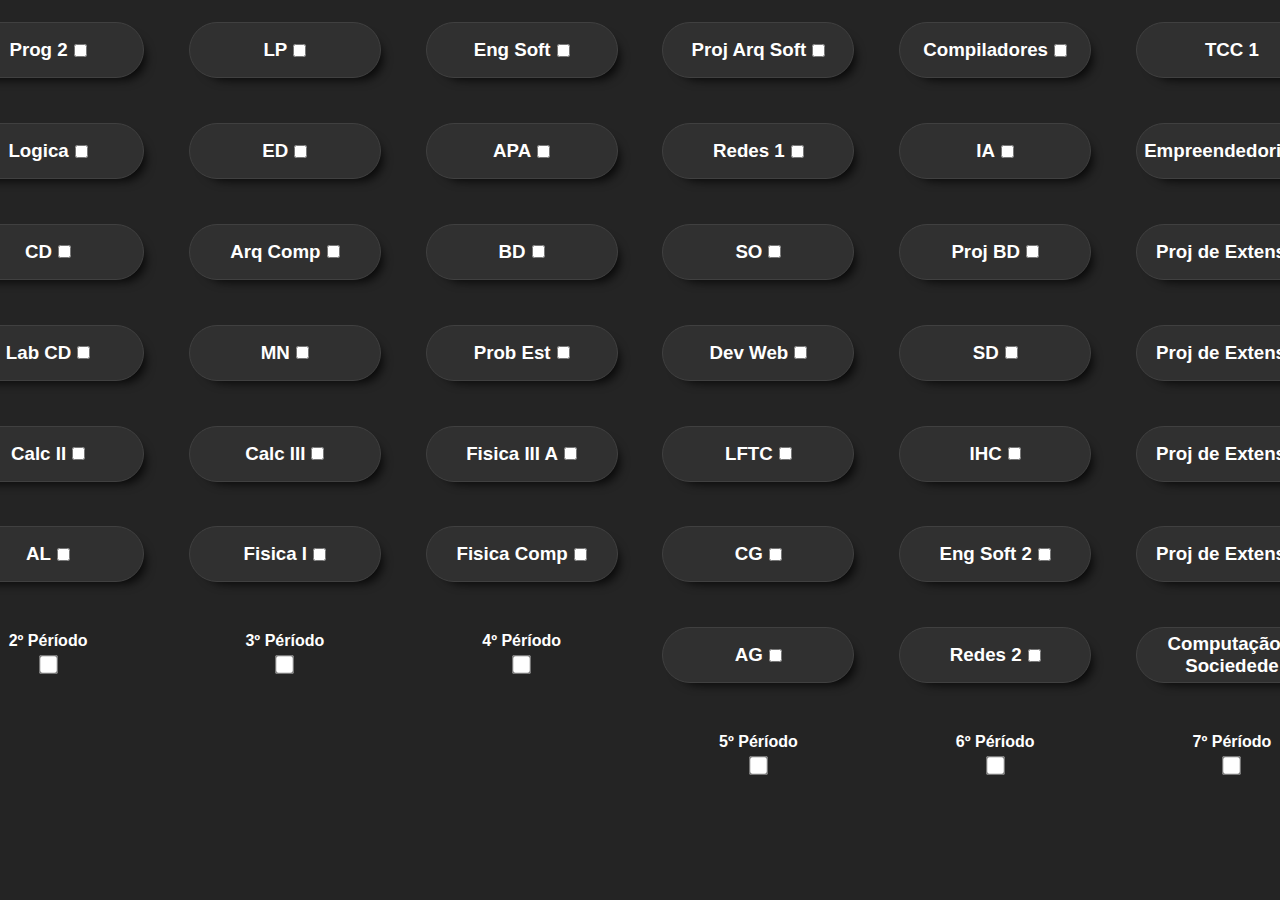
==== index.html @ 60527f7e "ajuda da teu help" ====
<!DOCTYPE html>
<html lang="pt-br">

<head>
    <meta charset="UTF-8">
    <meta name="viewport" content="width=device-width, initial-scale=1.0">
    <title>Document</title>
    <link rel="stylesheet" href="style.css">
</head>

<body>
    <section id="fluxograma">
        <div class="period" id="first">
            <div class="subject" id="programacao_1">
                <h3>Prog I</h3>
                <input type="checkbox" id="programacao_1_check" class="checkbox">
            </div>
            <div class="subject" id="intro_ciencia_computacao">
                <h3>ICC</h3>
                <input type="checkbox" id="intro_ciencia_computacao_check" class="checkbox">
            </div>
            <div class="subject" id="fundamento_arquitetura_computadores">
                <h3>FAC</h3>
                <input type="checkbox" id="fundamento_arquitetura_computadores_check" class="checkbox">
            </div>
            <div class="subject" id="matematica_discreta">
                <h3>MD</h3>
                <input type="checkbox" id="matematica_discreta_check" class="checkbox">
            </div>
            <div class="subject" id="calculo_1">
                <h3>Calc I</h3>
                <input type="checkbox" id="calculo_1_check" class="checkbox">
            </div>
            <div class="subject" id="geomertica_analitica">
                <h3>GA</h3>
                <input type="checkbox" id="geomertica_analitica_check" class="checkbox">
            </div>

            <div class="check_period" id="check_1periodo">
                <h4>1º Péríodo</h4>
                <input type="checkbox" class="check_all">
            </div>

        </div>
        
        <div class="period" id="second">
            <div class="subject" id="programacao_2">
                <h3>Prog 2</h3>
                <input type="checkbox" id="programacao_2_check" class="checkbox">
            </div>
            <div class="subject" id="logica_computacao">
                <h3>Logica</h3>
                <input type="checkbox" id="logica_computacao_check" class="checkbox">
            </div>
            <div class="subject" id="circuitos_digitais">
                <h3>CD</h3>
                <input type="checkbox" id="circuitos_digitais_check" class="checkbox">
            </div>
            <div class="subject" id="lab_circuitos_digitais">
                <h3>Lab CD</h3>
                <input type="checkbox" id="lab_circuitos_digitais_check" class="checkbox">
            </div>
            <div class="subject" id="calculo_2">
                <h3>Calc II</h3>
                <input type="checkbox" id="calculo_2_check" class="checkbox">
            </div>
            <div class="subject" id="algebra_linear">
                <h3>AL</h3>
                <input type="checkbox" id="algebra_linear_check" class="checkbox">
            </div>

            <div class="check_period" id="check_2periodo">
                <h4>2º Péríodo</h4>
                <input type="checkbox" class=" ">
            </div>
        </div>

        <div class="period" id="third">
            <div class="subject" id="paradigmas_programacao">
                <h3>LP</h3>
                <input type="checkbox" id="paradigmas_programacao_check" class="checkbox">
            </div>
            <div class="subject" id="estrutura_dados">
                <h3>ED</h3>
                <input type="checkbox" id="estrutura_dados_check" class="checkbox">
            </div>
            <div class="subject" id="arquitetura_computadores">
                <h3>Arq Comp</h3>
                <input type="checkbox" id="arquitetura_computadores_check" class="checkbox">
            </div>
            <div class="subject" id="metodos_numericos">
                <h3>MN</h3>
                <input type="checkbox" id="metodos_numericos_check" class="checkbox">
            </div>
            <div class="subject" id="calculo_3">
                <h3>Calc III</h3>
                <input type="checkbox" id="calculo_3_check" class="checkbox">
            </div>
            <div class="subject" id="fisica_1">
                <h3>Fisica I</h3>
                <input type="checkbox" id="fisica_1_check" class="checkbox">
            </div>

            <div class="check_period" id="check_3periodo">
                <h4>3º Péríodo</h4>
                <input type="checkbox" class="check_all">
            </div>
        </div>

        <div class="period" id="fourth">
            <div class="subject" id="engenharia_software_1">
                <h3>Eng Soft</h3>
                <input type="checkbox" id="engenharia_software_1_check" class="checkbox">
            </div>
            <div class="subject" id="analise_projeto_algoritmo">
                <h3>APA</h3>
                <input type="checkbox" id="analise_projeto_algoritmo_check" class="checkbox">
            </div>
            <div class="subject" id="banco_dados">
                <h3>BD</h3>
                <input type="checkbox" id="banco_dados_check" class="checkbox">
            </div>
            <div class="subject" id="prob_est">
                <h3>Prob Est</h3>
                <input type="checkbox" id="prob_est_check" class="checkbox">
            </div>
            <div class="subject" id="fisica_3a">
                <h3>Fisica III A</h3>
                <input type="checkbox" id="fisica_3a_check" class="checkbox">
            </div>
            <div class="subject" id="fisica_computacional">
                <h3>Fisica Comp</h3>
                <input type="checkbox" id="fisica_computacional_check" class="checkbox">
            </div>

            <div class="check_period" id="check_4periodo">
                <h4>4º Péríodo</h4>
                <input type="checkbox" class="check_all">
            </div>
        </div>

        <div class="period" id="fifth">
            <div class="subject" id="projeto_arquitetura_software">
                <h3>Proj Arq Soft</h3>
                <input type="checkbox" id="projeto_arquitetura_software_check" class="checkbox">
            </div>
            <div class="subject" id="redes_1">
                <h3>Redes 1</h3>
                <input type="checkbox" id="redes_1_check" class="checkbox">
            </div>
            <div class="subject" id="sistemas_operacionais">
                <h3>SO</h3>
                <input type="checkbox" id="sistemas_operacionais_check" class="checkbox">
            </div>
            <div class="subject" id="desenvolvimento_web">
                <h3>Dev Web</h3>
                <input type="checkbox" id="desenvolvimento_web_check" class="checkbox">
            </div>
            <div class="subject" id="liguagens_formais_teoria_computacao">
                <h3>LFTC</h3>
                <input type="checkbox" id="liguagens_formais_teoria_computacao_check" class="checkbox">
            </div>
            <div class="subject" id="computacao_grafica">
                <h3>CG</h3>
                <input type="checkbox" id="computacao_grafica_check" class="checkbox">
            </div>
            <div class="subject" id="algoritmo_grafos">
                <h3>AG</h3>
                <input type="checkbox" id="algoritmo_grafos_check" class="checkbox">
            </div>

            <div class="check_period" id="check_5periodo">
                <h4>5º Péríodo</h4>
                <input type="checkbox" class="check_all">
            </div>
        </div>

        <div class="period" id="sixth">
            <div class="subject" id="compiladores">
                <h3>Compiladores</h3>
                <input type="checkbox" id="compiladores_check" class="checkbox">
            </div>
            <div class="subject" id="inteligencia_artificial">
                <h3>IA</h3>
                <input type="checkbox" id="inteligencia_artificial_check" class="checkbox">
            </div>
            <div class="subject" id="projeto_banco_dados">
                <h3>Proj BD</h3>
                <input type="checkbox" id="projeto_banco_dados_check" class="checkbox">
            </div>
            <div class="subject" id="sistemas_distribuidos">
                <h3>SD</h3>
                <input type="checkbox" id="sistemas_distribuidos_check" class="checkbox">
            </div>
            <div class="subject" id="interface_humano-computador">
                <h3>IHC</h3>
                <input type="checkbox" id="interface_humano-computador_check" class="checkbox">
            </div>
            <div class="subject" id="engenharia_software_2">
                <h3>Eng Soft 2</h3>
                <input type="checkbox" id="engenharia_software_2_check" class="checkbox">
            </div>
            <div class="subject" id="redes_2">
                <h3>Redes 2</h3>
                <input type="checkbox" id="redes_2_check" class="checkbox">
            </div>

            <div class="check_period" id="check_6periodo">
                <h4>6º Péríodo</h4>
                <input type="checkbox" class="check_all">
            </div>
        </div>

        <div class="period" id="seventh">
            <div class="subject" id="tcc_1">
                <h3>TCC 1</h3>

            </div>
            <div class="subject" id="empreendedorismo">
                <h3>Empreendedorismo</h3>
            </div>
            <div class="subject" id="projeto_de_extensao">
                <h3>Proj de Extensão</h3>
            </div>
            <div class="subject" id="projeto_de_extensao">
                <h3>Proj de Extensão</h3>
            </div>
            <div class="subject" id="projeto_de_extensao">
                <h3>Proj de Extensão</h3>
            </div>
            <div class="subject" id="projeto_de_extensao">
                <h3>Proj de Extensão</h3>
            </div>
            
            <div class="subject" id="computacao_e_sociedede">
                <h3>Computação e Sociedede</h3>
            </div>

            <div class="check_period" id="check_7periodo">
                <h4>7º Péríodo</h4>
                <input type="checkbox" class="check_all">
            </div>
        </div>
        
        <div class="period" id="eighth">
            <div class="subject" id="tcc_2">
                <h3>TCC 2</h3>
            </div>
            <div class="subject" id="etica">
                <h3>Ética</h3>
            </div>
            <div class="subject" id="optativa">
                <h3>Optativa</h3>
            </div>
            <div class="subject" id="optativa">
                <h3>Optativa</h3>
            </div>
            <div class="subject" id="optativa">
                <h3>Optativa</h3>
            </div>
            <div class="subject" id="optativa">
                <h3>Optativa</h3>
            </div>
            <div class="subject" id="ativ_complementares">
                <h3>Ativ. Complementares</h3>
            </div>
            <div class="subject" id="ativ_complementares_de_extensao">
                <h3>Ativ. Complementares <br> de Extensão</h3>
            </div>

            <div class="check_period" id="check_8periodo">
                <h4>8º Péríodo</h4>
                <input type="checkbox" class="check_all">
            </div>
        </div>
        
        <script src="courses.js"></script>
        <script src="app.js"></script>
    </section>
</body>

</html>
---- style.css ----
* {
    margin: 0;
    padding: 0;
    box-sizing: border-box;
    font-family: 'Lato', sans-serif;
}

body {
    /*background-color: #1f1f1f;*/
    background-color: #242424;
    justify-content: space-around;
}

#fluxograma {
    display: flex;
    flex-direction: row;
    justify-content: center;
    align-items: flex-center;
    min-height: 50%;
    max-height: 100%;
    /*max-width: 100%;*/
    min-width: none;    
}

.period {
    display: flex;
    flex-direction: column;
}

.subject {
    color: white;
    border: 1px solid #404040;
    width: 12rem;
    height: 3.5rem;
    display: flex;  
    text-align: center;
    align-items: center;
    justify-content: center;
    margin: 1.4rem;
    /*background-color: #161616;*/
    background-color: #303030;
    border-radius: 28px;
    box-shadow: 8px 8px 10px -6px rgba(0, 0, 0, 0.75);
}

.checkbox {
    margin-left: 6px;
}

.check_period {
    display: flex;  
    flex-direction: column;
    text-align: center;
    align-items: center;
    justify-content: center;
    margin-top: 1.7rem;
    color: white;
}

.check_period input[type="checkbox"] {
    margin-top: 0.5rem;
    transform: scale(1.5)
}

.subject:hover {
    /*background-color: #1f1f1f;*/
    cursor: pointer;
    /*background-color: #808080;*/
    color: white;
    transition: .3s;
    transform: translateY(-10px);
}

.finished {
    /*background-color: #cbcbcb;*/
    background-color: #1765a8;
    transition: 0.5;
    color: white;
    /*box-shadow: 0 0 10px rgba(205, 203, 203, 0.5), 0 0 20px rgba(205, 203, 203, 0.3), 0 0 30px rgba(205, 203, 203, 0.2);*/
}

.unlocked {
    background-color: #449e48;
}

.required {
    border: 2px solid red;
}

.unlocks {
    border: 2px solid green;
}

.active {
    border: 2px solid blue;
}

/* #p2::after {
    content: '';
    position: absolute; top: 0; left: 50%;
    border-top: 1px solid #b0b0b0;
    width: 0;
    height: 20px;
} */
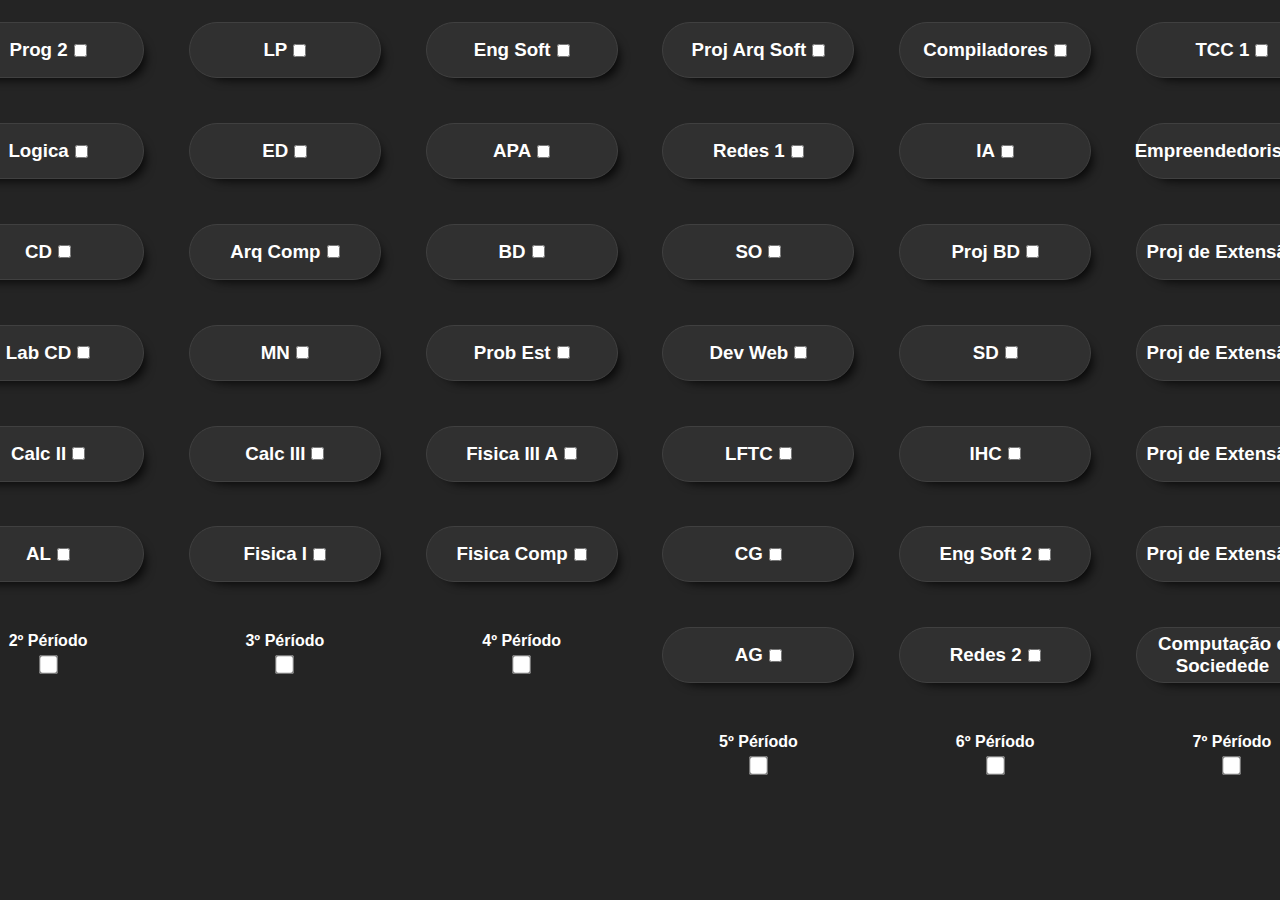
==== commit 62f14ad8: "ajuste checkboxes" ====
--- a/index.html
+++ b/index.html
@@ -71,7 +71,7 @@
 
             <div class="check_period" id="check_2periodo">
                 <h4>2º Péríodo</h4>
-                <input type="checkbox" class=" ">
+                <input type="checkbox" class="check_all">
             </div>
         </div>
 
@@ -214,26 +214,32 @@
         <div class="period" id="seventh">
             <div class="subject" id="tcc_1">
                 <h3>TCC 1</h3>
-
+                 <input type="checkbox" id="tcc_1_checkbox" class="checkbox">
             </div>
             <div class="subject" id="empreendedorismo">
                 <h3>Empreendedorismo</h3>
-            </div>
-            <div class="subject" id="projeto_de_extensao">
-                <h3>Proj de Extensão</h3>
-            </div>
-            <div class="subject" id="projeto_de_extensao">
-                <h3>Proj de Extensão</h3>
-            </div>
-            <div class="subject" id="projeto_de_extensao">
-                <h3>Proj de Extensão</h3>
-            </div>
-            <div class="subject" id="projeto_de_extensao">
-                <h3>Proj de Extensão</h3>
+                <input type="checkbox" id="empreendedorismo_check" class="checkbox">
+            </div>
+            <div class="subject" id="projeto_de_extensao">
+                <h3>Proj de Extensão</h3>
+                 <input type="checkbox" id="proj_extens_check" class="checkbox">
+            </div>
+            <div class="subject" id="projeto_de_extensao">
+                <h3>Proj de Extensão</h3>
+                <input type="checkbox" id="proj_extens_check" class="checkbox">
+            </div>
+            <div class="subject" id="projeto_de_extensao">
+                <h3>Proj de Extensão</h3>
+                <input type="checkbox" id="proj_extens_check" class="checkbox">
+            </div>
+            <div class="subject" id="projeto_de_extensao">
+                <h3>Proj de Extensão</h3>
+                 <input type="checkbox" id="proj_extens_check" class="checkbox">
             </div>
             
             <div class="subject" id="computacao_e_sociedede">
                 <h3>Computação e Sociedede</h3>
+                <input type="checkbox" id="CS_check" class="checkbox">
             </div>
 
             <div class="check_period" id="check_7periodo">
@@ -245,27 +251,35 @@
         <div class="period" id="eighth">
             <div class="subject" id="tcc_2">
                 <h3>TCC 2</h3>
+                 <input type="checkbox" id="tcc_2_check" class="checkbox">
             </div>
             <div class="subject" id="etica">
                 <h3>Ética</h3>
+                 <input type="checkbox" id="etica_check" class="checkbox">
+            </div>
+            <div class="subject" id="optativa">
+                <h3>Optativa</<h3>
+                <input type="checkbox" id="optativa_check" class="checkbox">
             </div>
             <div class="subject" id="optativa">
                 <h3>Optativa</h3>
+                <input type="checkbox" id="edes_2_check" class="checkbox">
             </div>
             <div class="subject" id="optativa">
                 <h3>Optativa</h3>
+                 <input type="checkbox" id="optativa_check" class="checkbox">
             </div>
             <div class="subject" id="optativa">
                 <h3>Optativa</h3>
-            </div>
-            <div class="subject" id="optativa">
-                <h3>Optativa</h3>
+                <input type="checkbox" id="optativa_check" class="checkbox">
             </div>
             <div class="subject" id="ativ_complementares">
                 <h3>Ativ. Complementares</h3>
+                <input type="checkbox" id="atv_comp_check" class="checkbox">
             </div>
             <div class="subject" id="ativ_complementares_de_extensao">
                 <h3>Ativ. Complementares <br> de Extensão</h3>
+                <input type="checkbox" id="atv_comp_check" class="checkbox">  
             </div>
 
             <div class="check_period" id="check_8periodo">
@@ -279,4 +293,4 @@
     </section>
 </body>
 
-</html>+</html>
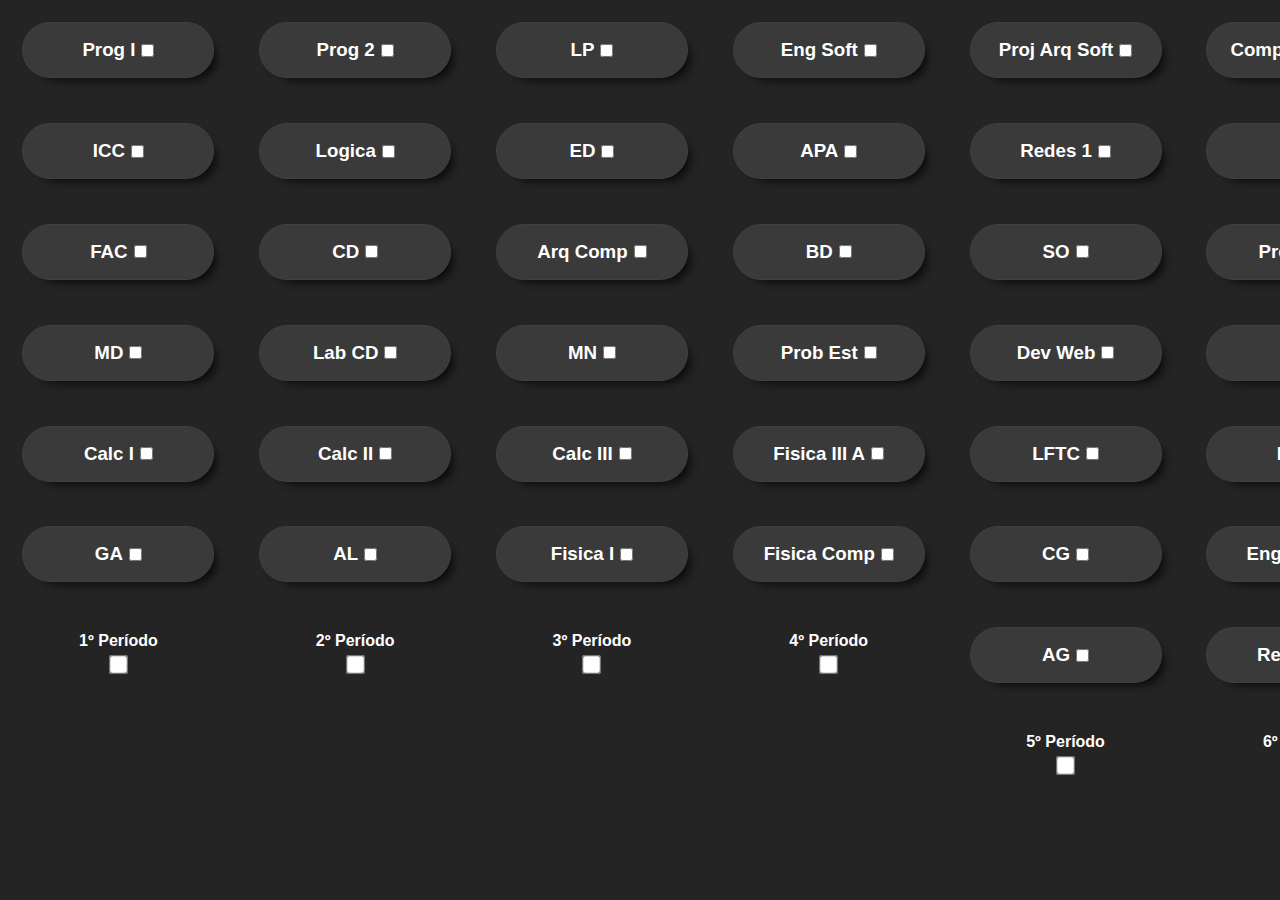
==== commit 04932275: "tá na mão, irmão" ====
--- a/index.html
+++ b/index.html
@@ -31,13 +31,13 @@
                 <h3>Calc I</h3>
                 <input type="checkbox" id="calculo_1_check" class="checkbox">
             </div>
-            <div class="subject" id="geomertica_analitica">
+            <div class="subject" id="geometria_analitica">
                 <h3>GA</h3>
-                <input type="checkbox" id="geomertica_analitica_check" class="checkbox">
+                <input type="checkbox" id="geometria_analitica_check" class="checkbox">
             </div>
 
             <div class="check_period" id="check_1periodo">
-                <h4>1º Péríodo</h4>
+                <h4>1º Período</h4>
                 <input type="checkbox" class="check_all">
             </div>
 
@@ -70,7 +70,7 @@
             </div>
 
             <div class="check_period" id="check_2periodo">
-                <h4>2º Péríodo</h4>
+                <h4>2º Período</h4>
                 <input type="checkbox" class="check_all">
             </div>
         </div>
@@ -102,7 +102,7 @@
             </div>
 
             <div class="check_period" id="check_3periodo">
-                <h4>3º Péríodo</h4>
+                <h4>3º Período</h4>
                 <input type="checkbox" class="check_all">
             </div>
         </div>
@@ -134,7 +134,7 @@
             </div>
 
             <div class="check_period" id="check_4periodo">
-                <h4>4º Péríodo</h4>
+                <h4>4º Período</h4>
                 <input type="checkbox" class="check_all">
             </div>
         </div>
@@ -170,7 +170,7 @@
             </div>
 
             <div class="check_period" id="check_5periodo">
-                <h4>5º Péríodo</h4>
+                <h4>5º Período</h4>
                 <input type="checkbox" class="check_all">
             </div>
         </div>
@@ -206,7 +206,7 @@
             </div>
 
             <div class="check_period" id="check_6periodo">
-                <h4>6º Péríodo</h4>
+                <h4>6º Período</h4>
                 <input type="checkbox" class="check_all">
             </div>
         </div>
@@ -243,7 +243,7 @@
             </div>
 
             <div class="check_period" id="check_7periodo">
-                <h4>7º Péríodo</h4>
+                <h4>7º Período</h4>
                 <input type="checkbox" class="check_all">
             </div>
         </div>
@@ -258,7 +258,7 @@
                  <input type="checkbox" id="etica_check" class="checkbox">
             </div>
             <div class="subject" id="optativa">
-                <h3>Optativa</<h3>
+                <h3>Optativa</h3>
                 <input type="checkbox" id="optativa_check" class="checkbox">
             </div>
             <div class="subject" id="optativa">
@@ -283,7 +283,7 @@
             </div>
 
             <div class="check_period" id="check_8periodo">
-                <h4>8º Péríodo</h4>
+                <h4>8º Período</h4>
                 <input type="checkbox" class="check_all">
             </div>
         </div>
--- a/style.css
+++ b/style.css
@@ -2,11 +2,10 @@
     margin: 0;
     padding: 0;
     box-sizing: border-box;
-    font-family: 'Lato', sans-serif;
+    font-family: "Lato", sans-serif;
 }
 
 body {
-    /*background-color: #1f1f1f;*/
     background-color: #242424;
     justify-content: space-around;
 }
@@ -14,12 +13,6 @@
 #fluxograma {
     display: flex;
     flex-direction: row;
-    justify-content: center;
-    align-items: flex-center;
-    min-height: 50%;
-    max-height: 100%;
-    /*max-width: 100%;*/
-    min-width: none;    
 }
 
 .period {
@@ -32,13 +25,13 @@
     border: 1px solid #404040;
     width: 12rem;
     height: 3.5rem;
-    display: flex;  
+    display: flex;
     text-align: center;
     align-items: center;
     justify-content: center;
     margin: 1.4rem;
-    /*background-color: #161616;*/
-    background-color: #303030;
+    background-color: #3a3a3a;
+    /* background-color: #303030; */
     border-radius: 28px;
     box-shadow: 8px 8px 10px -6px rgba(0, 0, 0, 0.75);
 }
@@ -48,7 +41,7 @@
 }
 
 .check_period {
-    display: flex;  
+    display: flex;
     flex-direction: column;
     text-align: center;
     align-items: center;
@@ -59,16 +52,18 @@
 
 .check_period input[type="checkbox"] {
     margin-top: 0.5rem;
-    transform: scale(1.5)
+    transform: scale(1.5);
 }
 
 .subject:hover {
-    /*background-color: #1f1f1f;*/
     cursor: pointer;
-    /*background-color: #808080;*/
     color: white;
-    transition: .3s;
+    transition: 0.3s;
     transform: translateY(-10px);
+}
+
+.unlocked {
+    background-color: #449e48;
 }
 
 .finished {
@@ -79,9 +74,9 @@
     /*box-shadow: 0 0 10px rgba(205, 203, 203, 0.5), 0 0 20px rgba(205, 203, 203, 0.3), 0 0 30px rgba(205, 203, 203, 0.2);*/
 }
 
-.unlocked {
-    background-color: #449e48;
-}
+/* .locked {
+    background-color: red;
+} */
 
 .required {
     border: 2px solid red;
@@ -101,4 +96,4 @@
     border-top: 1px solid #b0b0b0;
     width: 0;
     height: 20px;
-} */+} */
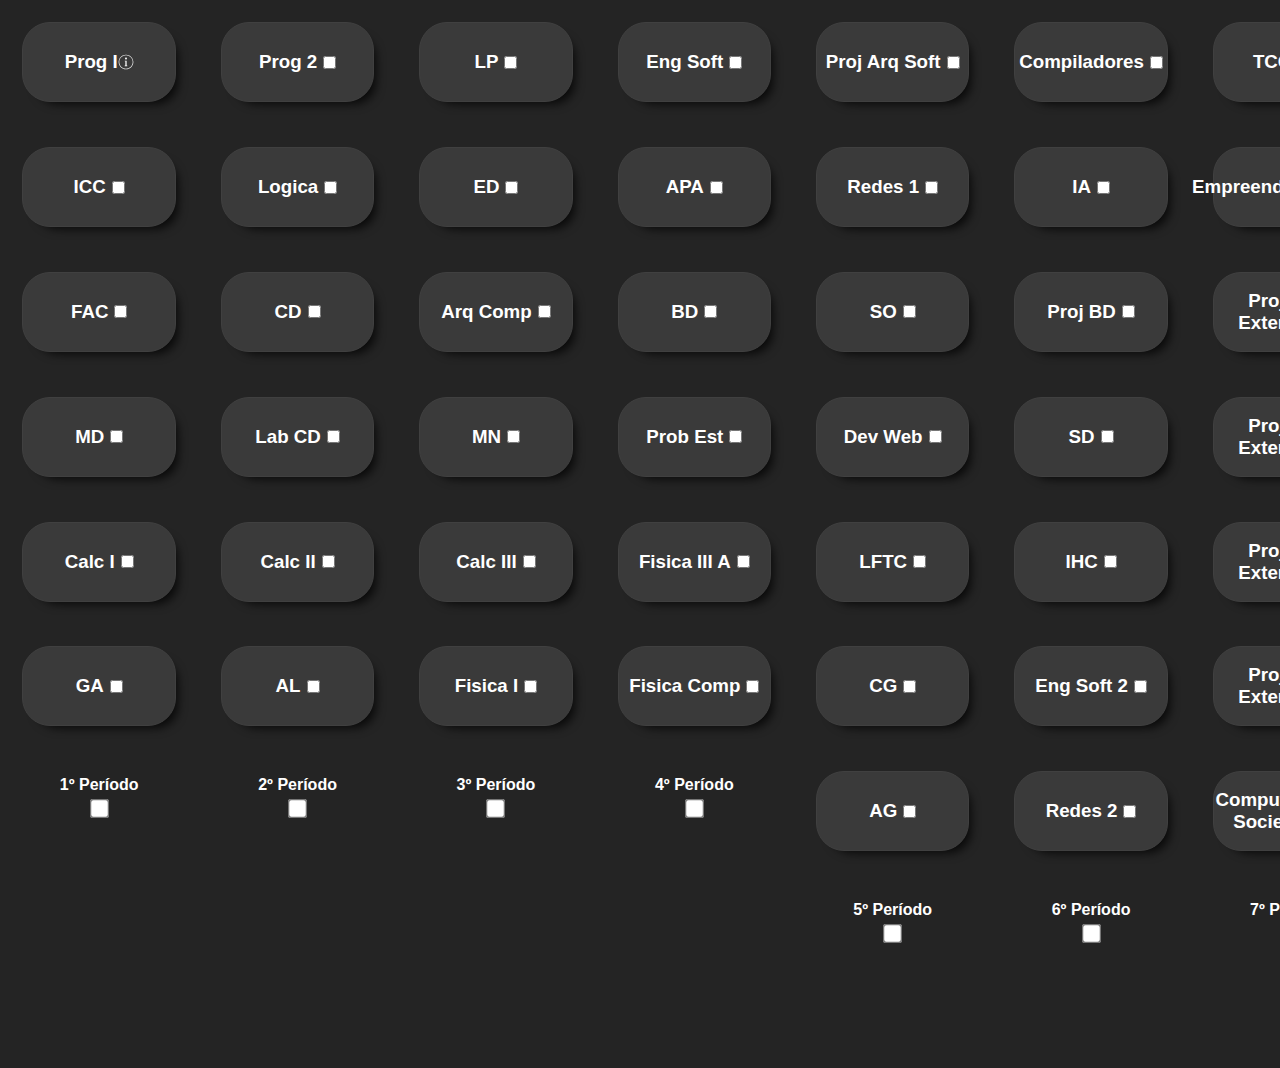
==== commit 66734426: "Adding new ideas" ====
--- a/index.html
+++ b/index.html
@@ -13,7 +13,7 @@
         <div class="period" id="first">
             <div class="subject" id="programacao_1">
                 <h3>Prog I</h3>
-                <input type="checkbox" id="programacao_1_check" class="checkbox">
+                <img src="info.svg" style="width: 1rem;">
             </div>
             <div class="subject" id="intro_ciencia_computacao">
                 <h3>ICC</h3>
@@ -293,4 +293,6 @@
     </section>
 </body>
 
+<!-- <a href="https://www.flaticon.com/free-icons/info" title="info icons">Info icons created by Chanut - Flaticon</a> -->
+
 </html>
--- a/style.css
+++ b/style.css
@@ -23,8 +23,10 @@
 .subject {
     color: white;
     border: 1px solid #404040;
-    width: 12rem;
-    height: 3.5rem;
+    min-width: 6rem;
+    width: 12vw;
+    max-width: 12rem;
+    height: 5rem;
     display: flex;
     text-align: center;
     align-items: center;
@@ -35,6 +37,14 @@
     border-radius: 28px;
     box-shadow: 8px 8px 10px -6px rgba(0, 0, 0, 0.75);
 }
+
+/* .subject img {
+    position: absolute;
+    top: 0;
+    right: 0;
+    margin: 0;
+  } */ 
+/* Fix this shit that gemini made */
 
 .checkbox {
     margin-left: 6px;
@@ -69,7 +79,6 @@
 .finished {
     /*background-color: #cbcbcb;*/
     background-color: #1765a8;
-    transition: 0.5;
     color: white;
     /*box-shadow: 0 0 10px rgba(205, 203, 203, 0.5), 0 0 20px rgba(205, 203, 203, 0.3), 0 0 30px rgba(205, 203, 203, 0.2);*/
 }
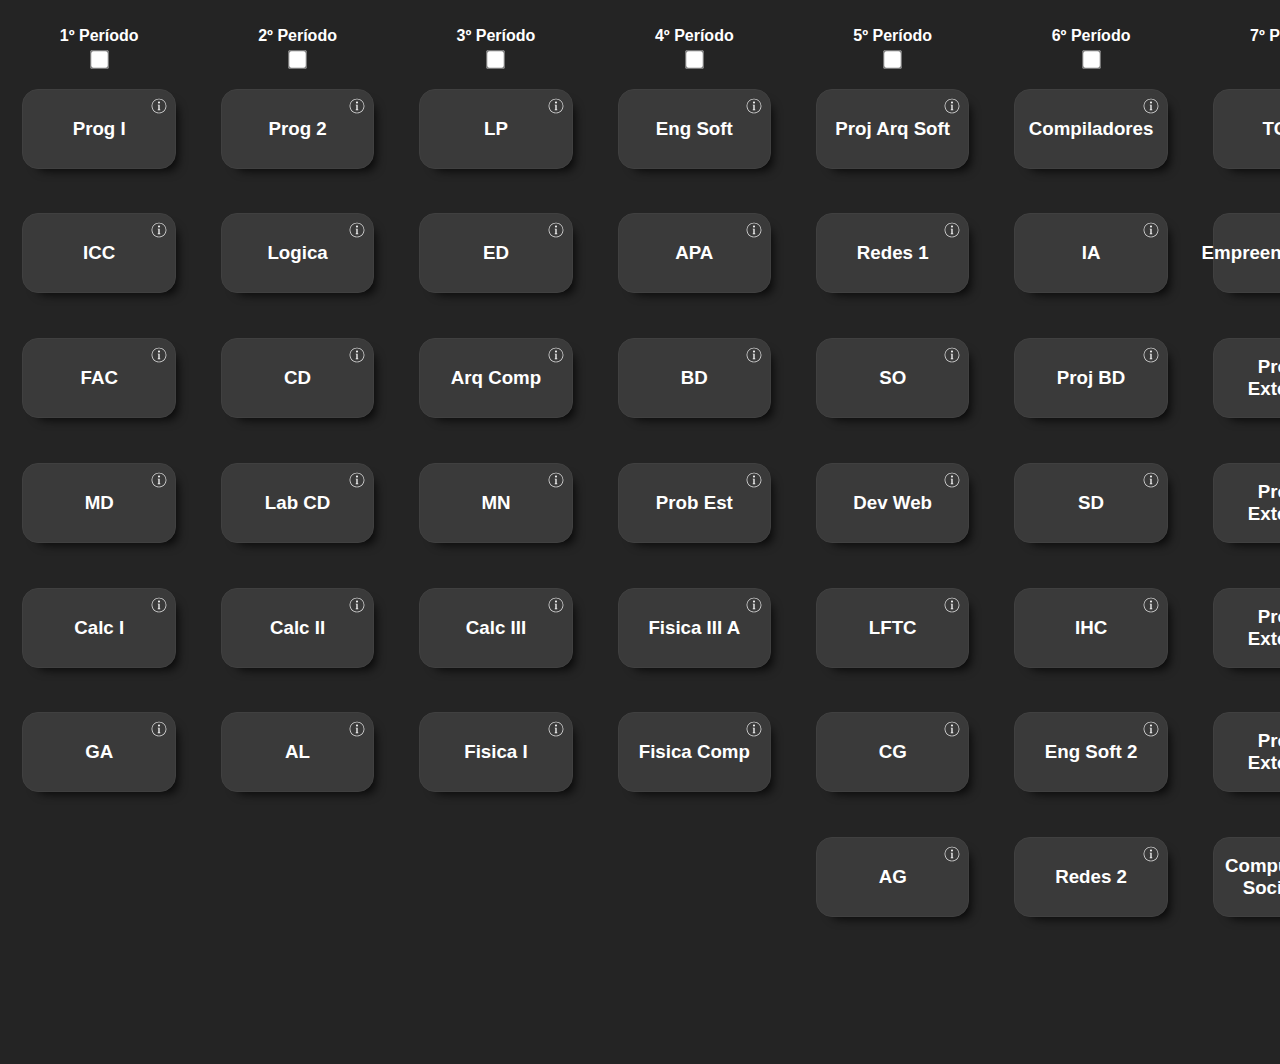
==== commit 21c284d3: "Invert Exploration and Progress mode" ====
--- a/index.html
+++ b/index.html
@@ -11,280 +11,278 @@
 <body>
     <section id="fluxograma">
         <div class="period" id="first">
+            <div class="check_period" id="check_1periodo">
+                <h4>1º Período</h4>
+                <input type="checkbox" class="check_all">
+            </div>
+
             <div class="subject" id="programacao_1">
                 <h3>Prog I</h3>
-                <img src="info.svg" style="width: 1rem;">
+                <img src="info.svg" id="" style="width: 1rem;">
             </div>
             <div class="subject" id="intro_ciencia_computacao">
                 <h3>ICC</h3>
-                <input type="checkbox" id="intro_ciencia_computacao_check" class="checkbox">
+                <img src="info.svg" id="" style="width: 1rem;">
             </div>
             <div class="subject" id="fundamento_arquitetura_computadores">
                 <h3>FAC</h3>
-                <input type="checkbox" id="fundamento_arquitetura_computadores_check" class="checkbox">
+                <img src="info.svg" id="" style="width: 1rem;">
             </div>
             <div class="subject" id="matematica_discreta">
                 <h3>MD</h3>
-                <input type="checkbox" id="matematica_discreta_check" class="checkbox">
+                <img src="info.svg" id="" style="width: 1rem;">
             </div>
             <div class="subject" id="calculo_1">
                 <h3>Calc I</h3>
-                <input type="checkbox" id="calculo_1_check" class="checkbox">
+                <img src="info.svg" id="" style="width: 1rem;">
             </div>
             <div class="subject" id="geometria_analitica">
                 <h3>GA</h3>
-                <input type="checkbox" id="geometria_analitica_check" class="checkbox">
-            </div>
-
-            <div class="check_period" id="check_1periodo">
-                <h4>1º Período</h4>
-                <input type="checkbox" class="check_all">
-            </div>
-
+                <img src="info.svg" id="" style="width: 1rem;">
+            </div>
         </div>
         
         <div class="period" id="second">
+            <div class="check_period" id="check_2periodo">
+                <h4>2º Período</h4>
+                <input type="checkbox" class="check_all">
+            </div>
+
             <div class="subject" id="programacao_2">
                 <h3>Prog 2</h3>
-                <input type="checkbox" id="programacao_2_check" class="checkbox">
+                <img src="info.svg" id="" style="width: 1rem;">
             </div>
             <div class="subject" id="logica_computacao">
                 <h3>Logica</h3>
-                <input type="checkbox" id="logica_computacao_check" class="checkbox">
+                <img src="info.svg" id="" style="width: 1rem;">
             </div>
             <div class="subject" id="circuitos_digitais">
                 <h3>CD</h3>
-                <input type="checkbox" id="circuitos_digitais_check" class="checkbox">
+                <img src="info.svg" id="" style="width: 1rem;">
             </div>
             <div class="subject" id="lab_circuitos_digitais">
                 <h3>Lab CD</h3>
-                <input type="checkbox" id="lab_circuitos_digitais_check" class="checkbox">
+                <img src="info.svg" id="" style="width: 1rem;">
             </div>
             <div class="subject" id="calculo_2">
                 <h3>Calc II</h3>
-                <input type="checkbox" id="calculo_2_check" class="checkbox">
+                <img src="info.svg" id="" style="width: 1rem;">
             </div>
             <div class="subject" id="algebra_linear">
                 <h3>AL</h3>
-                <input type="checkbox" id="algebra_linear_check" class="checkbox">
-            </div>
-
-            <div class="check_period" id="check_2periodo">
-                <h4>2º Período</h4>
-                <input type="checkbox" class="check_all">
-            </div>
-        </div>
-
-        <div class="period" id="third">
+                <img src="info.svg" id="" style="width: 1rem;">
+            </div>
+        </div>
+
+        <div class="period" id="third">            
+            <div class="check_period" id="check_3periodo">
+                <h4>3º Período</h4>
+                <input type="checkbox" class="check_all">
+            </div>
+
             <div class="subject" id="paradigmas_programacao">
                 <h3>LP</h3>
-                <input type="checkbox" id="paradigmas_programacao_check" class="checkbox">
+                <img src="info.svg" id="" style="width: 1rem;">
             </div>
             <div class="subject" id="estrutura_dados">
                 <h3>ED</h3>
-                <input type="checkbox" id="estrutura_dados_check" class="checkbox">
+                <img src="info.svg" id="" style="width: 1rem;">
             </div>
             <div class="subject" id="arquitetura_computadores">
                 <h3>Arq Comp</h3>
-                <input type="checkbox" id="arquitetura_computadores_check" class="checkbox">
+                <img src="info.svg" id="" style="width: 1rem;">
             </div>
             <div class="subject" id="metodos_numericos">
                 <h3>MN</h3>
-                <input type="checkbox" id="metodos_numericos_check" class="checkbox">
+                <img src="info.svg" id="" style="width: 1rem;">
             </div>
             <div class="subject" id="calculo_3">
                 <h3>Calc III</h3>
-                <input type="checkbox" id="calculo_3_check" class="checkbox">
+                <img src="info.svg" id="" style="width: 1rem;">
             </div>
             <div class="subject" id="fisica_1">
                 <h3>Fisica I</h3>
-                <input type="checkbox" id="fisica_1_check" class="checkbox">
-            </div>
-
-            <div class="check_period" id="check_3periodo">
-                <h4>3º Período</h4>
-                <input type="checkbox" class="check_all">
+                <img src="info.svg" id="" style="width: 1rem;">
             </div>
         </div>
 
         <div class="period" id="fourth">
+            <div class="check_period" id="check_4periodo">
+                <h4>4º Período</h4>
+                <input type="checkbox" class="check_all">
+            </div>
+
             <div class="subject" id="engenharia_software_1">
                 <h3>Eng Soft</h3>
-                <input type="checkbox" id="engenharia_software_1_check" class="checkbox">
+                <img src="info.svg" id="" style="width: 1rem;">
             </div>
             <div class="subject" id="analise_projeto_algoritmo">
                 <h3>APA</h3>
-                <input type="checkbox" id="analise_projeto_algoritmo_check" class="checkbox">
+                <img src="info.svg" id="" style="width: 1rem;">
             </div>
             <div class="subject" id="banco_dados">
                 <h3>BD</h3>
-                <input type="checkbox" id="banco_dados_check" class="checkbox">
+                <img src="info.svg" id="" style="width: 1rem;">
             </div>
             <div class="subject" id="prob_est">
                 <h3>Prob Est</h3>
-                <input type="checkbox" id="prob_est_check" class="checkbox">
+                <img src="info.svg" id="" style="width: 1rem;">
             </div>
             <div class="subject" id="fisica_3a">
                 <h3>Fisica III A</h3>
-                <input type="checkbox" id="fisica_3a_check" class="checkbox">
+                <img src="info.svg" id="" style="width: 1rem;">
             </div>
             <div class="subject" id="fisica_computacional">
                 <h3>Fisica Comp</h3>
-                <input type="checkbox" id="fisica_computacional_check" class="checkbox">
-            </div>
-
-            <div class="check_period" id="check_4periodo">
-                <h4>4º Período</h4>
-                <input type="checkbox" class="check_all">
+                <img src="info.svg" id="" style="width: 1rem;">
             </div>
         </div>
 
         <div class="period" id="fifth">
+            <div class="check_period" id="check_5periodo">
+                <h4>5º Período</h4>
+                <input type="checkbox" class="check_all">
+            </div>
+
             <div class="subject" id="projeto_arquitetura_software">
                 <h3>Proj Arq Soft</h3>
-                <input type="checkbox" id="projeto_arquitetura_software_check" class="checkbox">
+                <img src="info.svg" id="" style="width: 1rem;">
             </div>
             <div class="subject" id="redes_1">
                 <h3>Redes 1</h3>
-                <input type="checkbox" id="redes_1_check" class="checkbox">
+                <img src="info.svg" id="" style="width: 1rem;">
             </div>
             <div class="subject" id="sistemas_operacionais">
                 <h3>SO</h3>
-                <input type="checkbox" id="sistemas_operacionais_check" class="checkbox">
+                <img src="info.svg" id="" style="width: 1rem;">
             </div>
             <div class="subject" id="desenvolvimento_web">
                 <h3>Dev Web</h3>
-                <input type="checkbox" id="desenvolvimento_web_check" class="checkbox">
+                <img src="info.svg" id="" style="width: 1rem;">
             </div>
             <div class="subject" id="liguagens_formais_teoria_computacao">
                 <h3>LFTC</h3>
-                <input type="checkbox" id="liguagens_formais_teoria_computacao_check" class="checkbox">
+                <img src="info.svg" id="" style="width: 1rem;">
             </div>
             <div class="subject" id="computacao_grafica">
                 <h3>CG</h3>
-                <input type="checkbox" id="computacao_grafica_check" class="checkbox">
+                <img src="info.svg" id="" style="width: 1rem;">
             </div>
             <div class="subject" id="algoritmo_grafos">
                 <h3>AG</h3>
-                <input type="checkbox" id="algoritmo_grafos_check" class="checkbox">
-            </div>
-
-            <div class="check_period" id="check_5periodo">
-                <h4>5º Período</h4>
-                <input type="checkbox" class="check_all">
+                <img src="info.svg" id="" style="width: 1rem;">
             </div>
         </div>
 
         <div class="period" id="sixth">
+            <div class="check_period" id="check_6periodo">
+                <h4>6º Período</h4>
+                <input type="checkbox" class="check_all">
+            </div>
+
             <div class="subject" id="compiladores">
                 <h3>Compiladores</h3>
-                <input type="checkbox" id="compiladores_check" class="checkbox">
+                <img src="info.svg" id="" style="width: 1rem;">
             </div>
             <div class="subject" id="inteligencia_artificial">
                 <h3>IA</h3>
-                <input type="checkbox" id="inteligencia_artificial_check" class="checkbox">
+                <img src="info.svg" id="" style="width: 1rem;">
             </div>
             <div class="subject" id="projeto_banco_dados">
                 <h3>Proj BD</h3>
-                <input type="checkbox" id="projeto_banco_dados_check" class="checkbox">
+                <img src="info.svg" id="" style="width: 1rem;">
             </div>
             <div class="subject" id="sistemas_distribuidos">
                 <h3>SD</h3>
-                <input type="checkbox" id="sistemas_distribuidos_check" class="checkbox">
+                <img src="info.svg" id="" style="width: 1rem;">
             </div>
             <div class="subject" id="interface_humano-computador">
                 <h3>IHC</h3>
-                <input type="checkbox" id="interface_humano-computador_check" class="checkbox">
+                <img src="info.svg" id="" style="width: 1rem;">
             </div>
             <div class="subject" id="engenharia_software_2">
                 <h3>Eng Soft 2</h3>
-                <input type="checkbox" id="engenharia_software_2_check" class="checkbox">
+                <img src="info.svg" id="" style="width: 1rem;">
             </div>
             <div class="subject" id="redes_2">
                 <h3>Redes 2</h3>
-                <input type="checkbox" id="redes_2_check" class="checkbox">
-            </div>
-
-            <div class="check_period" id="check_6periodo">
-                <h4>6º Período</h4>
-                <input type="checkbox" class="check_all">
+                <img src="info.svg" id="" style="width: 1rem;">
             </div>
         </div>
 
         <div class="period" id="seventh">
+            <div class="check_period" id="check_7periodo">
+                <h4>7º Período</h4>
+                <input type="checkbox" class="check_all">
+            </div>
+
             <div class="subject" id="tcc_1">
                 <h3>TCC 1</h3>
-                 <input type="checkbox" id="tcc_1_checkbox" class="checkbox">
+                <img src="info.svg" id="" style="width: 1rem;">
             </div>
             <div class="subject" id="empreendedorismo">
                 <h3>Empreendedorismo</h3>
-                <input type="checkbox" id="empreendedorismo_check" class="checkbox">
-            </div>
-            <div class="subject" id="projeto_de_extensao">
-                <h3>Proj de Extensão</h3>
-                 <input type="checkbox" id="proj_extens_check" class="checkbox">
-            </div>
-            <div class="subject" id="projeto_de_extensao">
-                <h3>Proj de Extensão</h3>
-                <input type="checkbox" id="proj_extens_check" class="checkbox">
-            </div>
-            <div class="subject" id="projeto_de_extensao">
-                <h3>Proj de Extensão</h3>
-                <input type="checkbox" id="proj_extens_check" class="checkbox">
-            </div>
-            <div class="subject" id="projeto_de_extensao">
-                <h3>Proj de Extensão</h3>
-                 <input type="checkbox" id="proj_extens_check" class="checkbox">
-            </div>
-            
+                <img src="info.svg" id="" style="width: 1rem;">
+            </div>
+            <div class="subject" id="projeto_de_extensao">
+                <h3>Proj de Extensão</h3>
+                <img src="info.svg" id="" style="width: 1rem;">
+            </div>
+            <div class="subject" id="projeto_de_extensao">
+                <h3>Proj de Extensão</h3>
+                <img src="info.svg" id="" style="width: 1rem;">
+            </div>
+            <div class="subject" id="projeto_de_extensao">
+                <h3>Proj de Extensão</h3>
+                <img src="info.svg" id="" style="width: 1rem;">
+            </div>
+            <div class="subject" id="projeto_de_extensao">
+                <h3>Proj de Extensão</h3>
+                <img src="info.svg" id="" style="width: 1rem;">
+            </div>
             <div class="subject" id="computacao_e_sociedede">
                 <h3>Computação e Sociedede</h3>
-                <input type="checkbox" id="CS_check" class="checkbox">
-            </div>
-
-            <div class="check_period" id="check_7periodo">
-                <h4>7º Período</h4>
-                <input type="checkbox" class="check_all">
+                <img src="info.svg" id="" style="width: 1rem;">
             </div>
         </div>
         
         <div class="period" id="eighth">
+            <div class="check_period" id="check_8periodo">
+                <h4>8º Período</h4>
+                <input type="checkbox" class="check_all">
+            </div>
+
             <div class="subject" id="tcc_2">
                 <h3>TCC 2</h3>
-                 <input type="checkbox" id="tcc_2_check" class="checkbox">
+                <img src="info.svg" id="" style="width: 1rem;">
             </div>
             <div class="subject" id="etica">
                 <h3>Ética</h3>
-                 <input type="checkbox" id="etica_check" class="checkbox">
-            </div>
-            <div class="subject" id="optativa">
-                <h3>Optativa</h3>
-                <input type="checkbox" id="optativa_check" class="checkbox">
-            </div>
-            <div class="subject" id="optativa">
-                <h3>Optativa</h3>
-                <input type="checkbox" id="edes_2_check" class="checkbox">
-            </div>
-            <div class="subject" id="optativa">
-                <h3>Optativa</h3>
-                 <input type="checkbox" id="optativa_check" class="checkbox">
-            </div>
-            <div class="subject" id="optativa">
-                <h3>Optativa</h3>
-                <input type="checkbox" id="optativa_check" class="checkbox">
+                <img src="info.svg" id="" style="width: 1rem;">
+            </div>
+            <div class="subject" id="optativa">
+                <h3>Optativa</h3>
+                <img src="info.svg" id="" style="width: 1rem;">
+            </div>
+            <div class="subject" id="optativa">
+                <h3>Optativa</h3>
+                <img src="info.svg" id="" style="width: 1rem;">
+            </div>
+            <div class="subject" id="optativa">
+                <h3>Optativa</h3>
+                <img src="info.svg" id="" style="width: 1rem;">
+            </div>
+            <div class="subject" id="optativa">
+                <h3>Optativa</h3>
+                <img src="info.svg" id="" style="width: 1rem;">
             </div>
             <div class="subject" id="ativ_complementares">
                 <h3>Ativ. Complementares</h3>
-                <input type="checkbox" id="atv_comp_check" class="checkbox">
+                <img src="info.svg" id="" style="width: 1rem;">
             </div>
             <div class="subject" id="ativ_complementares_de_extensao">
                 <h3>Ativ. Complementares <br> de Extensão</h3>
-                <input type="checkbox" id="atv_comp_check" class="checkbox">  
-            </div>
-
-            <div class="check_period" id="check_8periodo">
-                <h4>8º Período</h4>
-                <input type="checkbox" class="check_all">
+                <img src="info.svg" id="" style="width: 1rem;">
             </div>
         </div>
         
--- a/style.css
+++ b/style.css
@@ -7,7 +7,7 @@
 
 body {
     background-color: #242424;
-    justify-content: space-around;
+    /* justify-content: space-around;  */ /*is this necessary? */
 }
 
 #fluxograma {
@@ -21,9 +21,10 @@
 }
 
 .subject {
+    position: relative;
     color: white;
     border: 1px solid #404040;
-    min-width: 6rem;
+    min-width: 8rem;
     width: 12vw;
     max-width: 12rem;
     height: 5rem;
@@ -34,16 +35,15 @@
     margin: 1.4rem;
     background-color: #3a3a3a;
     /* background-color: #303030; */
-    border-radius: 28px;
+    border-radius: 16px;
     box-shadow: 8px 8px 10px -6px rgba(0, 0, 0, 0.75);
 }
 
-/* .subject img {
+.subject img {
     position: absolute;
-    top: 0;
-    right: 0;
-    margin: 0;
-  } */ 
+    top: 0.5rem;
+    right: 0.5rem;
+}
 /* Fix this shit that gemini made */
 
 .checkbox {
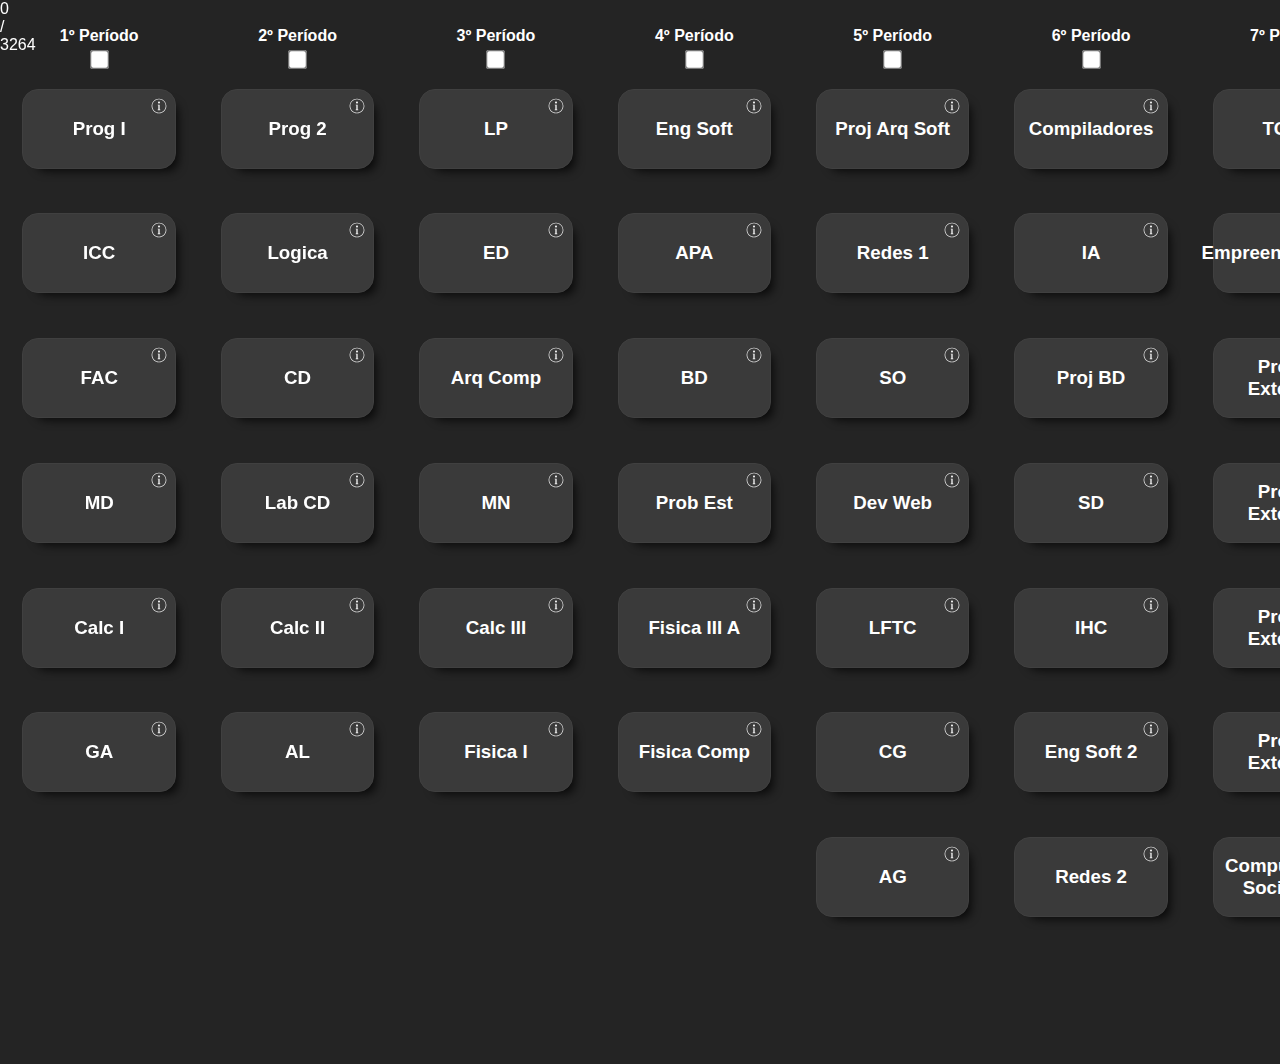
==== commit 24c7e903: "Progress Bar" ====
--- a/index.html
+++ b/index.html
@@ -4,293 +4,298 @@
 <head>
     <meta charset="UTF-8">
     <meta name="viewport" content="width=device-width, initial-scale=1.0">
-    <title>Document</title>
+    <title>Fluxograma</title>
+    
+    <link rel="icon" href="shuffle.svg">
     <link rel="stylesheet" href="style.css">
 </head>
 
 <body>
+    <div id="progressBar"></div>
     <section id="fluxograma">
         <div class="period" id="first">
             <div class="check_period" id="check_1periodo">
                 <h4>1º Período</h4>
-                <input type="checkbox" class="check_all">
+                <input type="checkbox" class="check_semester">
             </div>
 
             <div class="subject" id="programacao_1">
                 <h3>Prog I</h3>
-                <img src="info.svg" id="" style="width: 1rem;">
+                <img src="info.svg" id="" class="info_button" style="width: 1rem;">
             </div>
             <div class="subject" id="intro_ciencia_computacao">
                 <h3>ICC</h3>
-                <img src="info.svg" id="" style="width: 1rem;">
+                <img src="info.svg" id="" class="info_button" style="width: 1rem;">
             </div>
             <div class="subject" id="fundamento_arquitetura_computadores">
                 <h3>FAC</h3>
-                <img src="info.svg" id="" style="width: 1rem;">
+                <img src="info.svg" id="" class="info_button" style="width: 1rem;">
             </div>
             <div class="subject" id="matematica_discreta">
                 <h3>MD</h3>
-                <img src="info.svg" id="" style="width: 1rem;">
+                <img src="info.svg" id="" class="info_button" style="width: 1rem;">
             </div>
             <div class="subject" id="calculo_1">
                 <h3>Calc I</h3>
-                <img src="info.svg" id="" style="width: 1rem;">
+                <img src="info.svg" id="" class="info_button" style="width: 1rem;">
             </div>
             <div class="subject" id="geometria_analitica">
                 <h3>GA</h3>
-                <img src="info.svg" id="" style="width: 1rem;">
+                <img src="info.svg" id="" class="info_button" style="width: 1rem;">
             </div>
         </div>
         
         <div class="period" id="second">
             <div class="check_period" id="check_2periodo">
                 <h4>2º Período</h4>
-                <input type="checkbox" class="check_all">
+                <input type="checkbox" class="check_semester">
             </div>
 
             <div class="subject" id="programacao_2">
                 <h3>Prog 2</h3>
-                <img src="info.svg" id="" style="width: 1rem;">
+                <img src="info.svg" id="" class="info_button" style="width: 1rem;">
             </div>
             <div class="subject" id="logica_computacao">
                 <h3>Logica</h3>
-                <img src="info.svg" id="" style="width: 1rem;">
+                <img src="info.svg" id="" class="info_button" style="width: 1rem;">
             </div>
             <div class="subject" id="circuitos_digitais">
                 <h3>CD</h3>
-                <img src="info.svg" id="" style="width: 1rem;">
+                <img src="info.svg" id="" class="info_button" style="width: 1rem;">
             </div>
             <div class="subject" id="lab_circuitos_digitais">
                 <h3>Lab CD</h3>
-                <img src="info.svg" id="" style="width: 1rem;">
+                <img src="info.svg" id="" class="info_button" style="width: 1rem;">
             </div>
             <div class="subject" id="calculo_2">
                 <h3>Calc II</h3>
-                <img src="info.svg" id="" style="width: 1rem;">
+                <img src="info.svg" id="" class="info_button" style="width: 1rem;">
             </div>
             <div class="subject" id="algebra_linear">
                 <h3>AL</h3>
-                <img src="info.svg" id="" style="width: 1rem;">
+                <img src="info.svg" id="" class="info_button" style="width: 1rem;">
             </div>
         </div>
 
         <div class="period" id="third">            
             <div class="check_period" id="check_3periodo">
                 <h4>3º Período</h4>
-                <input type="checkbox" class="check_all">
+                <input type="checkbox" class="check_semester">
             </div>
 
             <div class="subject" id="paradigmas_programacao">
                 <h3>LP</h3>
-                <img src="info.svg" id="" style="width: 1rem;">
+                <img src="info.svg" id="" class="info_button" style="width: 1rem;">
             </div>
             <div class="subject" id="estrutura_dados">
                 <h3>ED</h3>
-                <img src="info.svg" id="" style="width: 1rem;">
+                <img src="info.svg" id="" class="info_button" style="width: 1rem;">
             </div>
             <div class="subject" id="arquitetura_computadores">
                 <h3>Arq Comp</h3>
-                <img src="info.svg" id="" style="width: 1rem;">
+                <img src="info.svg" id="" class="info_button" style="width: 1rem;">
             </div>
             <div class="subject" id="metodos_numericos">
                 <h3>MN</h3>
-                <img src="info.svg" id="" style="width: 1rem;">
+                <img src="info.svg" id="" class="info_button" style="width: 1rem;">
             </div>
             <div class="subject" id="calculo_3">
                 <h3>Calc III</h3>
-                <img src="info.svg" id="" style="width: 1rem;">
+                <img src="info.svg" id="" class="info_button" style="width: 1rem;">
             </div>
             <div class="subject" id="fisica_1">
                 <h3>Fisica I</h3>
-                <img src="info.svg" id="" style="width: 1rem;">
+                <img src="info.svg" id="" class="info_button" style="width: 1rem;">
             </div>
         </div>
 
         <div class="period" id="fourth">
             <div class="check_period" id="check_4periodo">
                 <h4>4º Período</h4>
-                <input type="checkbox" class="check_all">
+                <input type="checkbox" class="check_semester">
             </div>
 
             <div class="subject" id="engenharia_software_1">
                 <h3>Eng Soft</h3>
-                <img src="info.svg" id="" style="width: 1rem;">
+                <img src="info.svg" id="" class="info_button" style="width: 1rem;">
             </div>
             <div class="subject" id="analise_projeto_algoritmo">
                 <h3>APA</h3>
-                <img src="info.svg" id="" style="width: 1rem;">
+                <img src="info.svg" id="" class="info_button" style="width: 1rem;">
             </div>
             <div class="subject" id="banco_dados">
                 <h3>BD</h3>
-                <img src="info.svg" id="" style="width: 1rem;">
+                <img src="info.svg" id="" class="info_button" style="width: 1rem;">
             </div>
             <div class="subject" id="prob_est">
                 <h3>Prob Est</h3>
-                <img src="info.svg" id="" style="width: 1rem;">
+                <img src="info.svg" id="" class="info_button" style="width: 1rem;">
             </div>
             <div class="subject" id="fisica_3a">
                 <h3>Fisica III A</h3>
-                <img src="info.svg" id="" style="width: 1rem;">
+                <img src="info.svg" id="" class="info_button" style="width: 1rem;">
             </div>
             <div class="subject" id="fisica_computacional">
                 <h3>Fisica Comp</h3>
-                <img src="info.svg" id="" style="width: 1rem;">
+                <img src="info.svg" id="" class="info_button" style="width: 1rem;">
             </div>
         </div>
 
         <div class="period" id="fifth">
             <div class="check_period" id="check_5periodo">
                 <h4>5º Período</h4>
-                <input type="checkbox" class="check_all">
+                <input type="checkbox" class="check_semester">
             </div>
 
             <div class="subject" id="projeto_arquitetura_software">
                 <h3>Proj Arq Soft</h3>
-                <img src="info.svg" id="" style="width: 1rem;">
+                <img src="info.svg" id="" class="info_button" style="width: 1rem;">
             </div>
             <div class="subject" id="redes_1">
                 <h3>Redes 1</h3>
-                <img src="info.svg" id="" style="width: 1rem;">
+                <img src="info.svg" id="" class="info_button" style="width: 1rem;">
             </div>
             <div class="subject" id="sistemas_operacionais">
                 <h3>SO</h3>
-                <img src="info.svg" id="" style="width: 1rem;">
+                <img src="info.svg" id="" class="info_button" style="width: 1rem;">
             </div>
             <div class="subject" id="desenvolvimento_web">
                 <h3>Dev Web</h3>
-                <img src="info.svg" id="" style="width: 1rem;">
+                <img src="info.svg" id="" class="info_button" style="width: 1rem;">
             </div>
             <div class="subject" id="liguagens_formais_teoria_computacao">
                 <h3>LFTC</h3>
-                <img src="info.svg" id="" style="width: 1rem;">
+                <img src="info.svg" id="" class="info_button" style="width: 1rem;">
             </div>
             <div class="subject" id="computacao_grafica">
                 <h3>CG</h3>
-                <img src="info.svg" id="" style="width: 1rem;">
+                <img src="info.svg" id="" class="info_button" style="width: 1rem;">
             </div>
             <div class="subject" id="algoritmo_grafos">
                 <h3>AG</h3>
-                <img src="info.svg" id="" style="width: 1rem;">
+                <img src="info.svg" id="" class="info_button" style="width: 1rem;">
             </div>
         </div>
 
         <div class="period" id="sixth">
             <div class="check_period" id="check_6periodo">
                 <h4>6º Período</h4>
-                <input type="checkbox" class="check_all">
+                <input type="checkbox" class="check_semester">
             </div>
 
             <div class="subject" id="compiladores">
                 <h3>Compiladores</h3>
-                <img src="info.svg" id="" style="width: 1rem;">
+                <img src="info.svg" id="" class="info_button" style="width: 1rem;">
             </div>
             <div class="subject" id="inteligencia_artificial">
                 <h3>IA</h3>
-                <img src="info.svg" id="" style="width: 1rem;">
+                <img src="info.svg" id="" class="info_button" style="width: 1rem;">
             </div>
             <div class="subject" id="projeto_banco_dados">
                 <h3>Proj BD</h3>
-                <img src="info.svg" id="" style="width: 1rem;">
+                <img src="info.svg" id="" class="info_button" style="width: 1rem;">
             </div>
             <div class="subject" id="sistemas_distribuidos">
                 <h3>SD</h3>
-                <img src="info.svg" id="" style="width: 1rem;">
+                <img src="info.svg" id="" class="info_button" style="width: 1rem;">
             </div>
             <div class="subject" id="interface_humano-computador">
                 <h3>IHC</h3>
-                <img src="info.svg" id="" style="width: 1rem;">
+                <img src="info.svg" id="" class="info_button" style="width: 1rem;">
             </div>
             <div class="subject" id="engenharia_software_2">
                 <h3>Eng Soft 2</h3>
-                <img src="info.svg" id="" style="width: 1rem;">
+                <img src="info.svg" id="" class="info_button" style="width: 1rem;">
             </div>
             <div class="subject" id="redes_2">
                 <h3>Redes 2</h3>
-                <img src="info.svg" id="" style="width: 1rem;">
+                <img src="info.svg" id="" class="info_button" style="width: 1rem;">
             </div>
         </div>
 
         <div class="period" id="seventh">
             <div class="check_period" id="check_7periodo">
                 <h4>7º Período</h4>
-                <input type="checkbox" class="check_all">
+                <input type="checkbox" class="check_semester">
             </div>
 
             <div class="subject" id="tcc_1">
                 <h3>TCC 1</h3>
-                <img src="info.svg" id="" style="width: 1rem;">
+                <img src="info.svg" id="" class="info_button" style="width: 1rem;">
             </div>
             <div class="subject" id="empreendedorismo">
                 <h3>Empreendedorismo</h3>
-                <img src="info.svg" id="" style="width: 1rem;">
-            </div>
-            <div class="subject" id="projeto_de_extensao">
+                <img src="info.svg" id="" class="info_button" style="width: 1rem;">
+            </div>
+            <div class="subject" id="proj_extensao_1">
                 <h3>Proj de Extensão</h3>
-                <img src="info.svg" id="" style="width: 1rem;">
-            </div>
-            <div class="subject" id="projeto_de_extensao">
+                <img src="info.svg" id="" class="info_button" style="width: 1rem;">
+            </div>
+            <div class="subject" id="proj_extensao_2">
                 <h3>Proj de Extensão</h3>
-                <img src="info.svg" id="" style="width: 1rem;">
-            </div>
-            <div class="subject" id="projeto_de_extensao">
+                <img src="info.svg" id="" class="info_button" style="width: 1rem;">
+            </div>
+            <div class="subject" id="proj_extensao_3">
                 <h3>Proj de Extensão</h3>
-                <img src="info.svg" id="" style="width: 1rem;">
-            </div>
-            <div class="subject" id="projeto_de_extensao">
+                <img src="info.svg" id="" class="info_button" style="width: 1rem;">
+            </div>
+            <div class="subject" id="proj_extensao_4">
                 <h3>Proj de Extensão</h3>
-                <img src="info.svg" id="" style="width: 1rem;">
-            </div>
-            <div class="subject" id="computacao_e_sociedede">
+                <img src="info.svg" id="" class="info_button" style="width: 1rem;">
+            </div>
+            <div class="subject" id="computacao_sociedade">
                 <h3>Computação e Sociedede</h3>
-                <img src="info.svg" id="" style="width: 1rem;">
+                <img src="info.svg" id="" class="info_button" style="width: 1rem;">
             </div>
         </div>
         
         <div class="period" id="eighth">
             <div class="check_period" id="check_8periodo">
                 <h4>8º Período</h4>
-                <input type="checkbox" class="check_all">
+                <input type="checkbox" class="check_semester">
             </div>
 
             <div class="subject" id="tcc_2">
                 <h3>TCC 2</h3>
-                <img src="info.svg" id="" style="width: 1rem;">
+                <img src="info.svg" id="" class="info_button" style="width: 1rem;">
             </div>
             <div class="subject" id="etica">
                 <h3>Ética</h3>
-                <img src="info.svg" id="" style="width: 1rem;">
-            </div>
-            <div class="subject" id="optativa">
+                <img src="info.svg" id="" class="info_button" style="width: 1rem;">
+            </div>
+            <div class="subject" id="optativa_1">
                 <h3>Optativa</h3>
-                <img src="info.svg" id="" style="width: 1rem;">
-            </div>
-            <div class="subject" id="optativa">
+                <img src="info.svg" id="" class="info_button" style="width: 1rem;">
+            </div>
+            <div class="subject" id="optativa_2">
                 <h3>Optativa</h3>
-                <img src="info.svg" id="" style="width: 1rem;">
-            </div>
-            <div class="subject" id="optativa">
+                <img src="info.svg" id="" class="info_button" style="width: 1rem;">
+            </div>
+            <div class="subject" id="optativa_3">
                 <h3>Optativa</h3>
-                <img src="info.svg" id="" style="width: 1rem;">
-            </div>
-            <div class="subject" id="optativa">
+                <img src="info.svg" id="" class="info_button" style="width: 1rem;">
+            </div>
+            <div class="subject" id="optativa_4">
                 <h3>Optativa</h3>
-                <img src="info.svg" id="" style="width: 1rem;">
-            </div>
-            <div class="subject" id="ativ_complementares">
+                <img src="info.svg" id="" class="info_button" style="width: 1rem;">
+            </div>
+            <div class="subject" id="atividade_complementar">
                 <h3>Ativ. Complementares</h3>
-                <img src="info.svg" id="" style="width: 1rem;">
-            </div>
-            <div class="subject" id="ativ_complementares_de_extensao">
+                <img src="info.svg" id="" class="info_button" style="width: 1rem;">
+            </div>
+            <div class="subject" id="atividade_extensao">
                 <h3>Ativ. Complementares <br> de Extensão</h3>
-                <img src="info.svg" id="" style="width: 1rem;">
-            </div>
-        </div>
-        
-        <script src="courses.js"></script>
-        <script src="app.js"></script>
+                <img src="info.svg" id="" class="info_button" style="width: 1rem;">
+            </div>
+        </div>        
     </section>
+
+    <div id="sidebar" class="hidden sidebar"></div>
+      
 </body>
+<script src="courses.js"></script>
+<script src="app.js"></script>
 
 <!-- <a href="https://www.flaticon.com/free-icons/info" title="info icons">Info icons created by Chanut - Flaticon</a> -->
 
-</html>
+</html>--- a/style.css
+++ b/style.css
@@ -1,3 +1,13 @@
+/*
+UFF COLORS: 
+White: ???
+Blue: #0058A9
+Blue2: #215CAA
+Yellow: #F6CF19
+Green: #0B6951 (this green ?)
+Green: #449e48 (OR this green ?)
+*/
+
 * {
     margin: 0;
     padding: 0;
@@ -8,6 +18,10 @@
 body {
     background-color: #242424;
     /* justify-content: space-around;  */ /*is this necessary? */
+}
+
+.hidden {
+    display: none !important;
 }
 
 #fluxograma {
@@ -92,7 +106,7 @@
 }
 
 .unlocks {
-    border: 2px solid green;
+    border: 2px solid #5ee265;
 }
 
 .active {
@@ -106,3 +120,96 @@
     width: 0;
     height: 20px;
 } */
+
+.sidebar {
+    display: flex;
+    flex-direction: column;
+    flex-wrap: wrap;
+    justify-content: center;
+    /*align-items: center;*/
+
+    position: fixed;
+    top: 0%;
+    left: 100%;
+    transform: translate(-100%, 0%);
+
+    width: 16rem;
+    height: 100%;
+
+    margin: 0;
+    padding: 0;
+
+    background-color: #242424;
+    border: 2px solid #454545;
+    /*border-radius: 2rem 0 0 2rem;*/
+    color: white;
+}
+
+#closeSidebarButton {
+    display: block;
+    z-index: 2;
+    position: fixed;
+    top: 2%;
+    left: 98%;
+    transform: translate(-100%, 0);
+}
+
+.sidebar h2{
+    text-align: center; 
+}
+
+.sidebar .sidebarContent .someInfo{
+    background-color: #3a3a3a;
+
+    margin-top: 10px;
+    margin-left: 10px;
+    margin-right: 10px;   
+    
+    border-radius: 0.5rem;
+    padding: 10px;
+}
+
+.sidebar .sidebarContent .preRequisitos{
+    background-color: #3a3a3a;
+
+    margin-top: 10px;
+    margin-left: 10px;
+    margin-right: 10px;   
+    
+    border-radius: 0.5rem;
+    padding: 10px;
+}
+
+.sidebar .sidebarContent .desbloqueia{
+    background-color: #3a3a3a;
+
+    margin-top: 10px;
+    margin-left: 10px;
+    margin-right: 10px;   
+    
+    border-radius: 0.5rem;
+    padding: 10px;
+}
+
+.sidebar .sidebarContent ul {
+    list-style-type: none;
+    margin: 0;
+    padding: 0;
+}
+
+.sidebar .sidebarContent li{
+    margin-top: 5px;
+}
+
+#progressBar {
+    position: fixed;
+    background-color: #449e48;
+    color: white;
+    /* width: 300px; */
+    font-size: 1rem;
+    height: 1rem;
+    top: 0;
+    left: 0;
+    margin: 0;
+    padding: 0;
+}